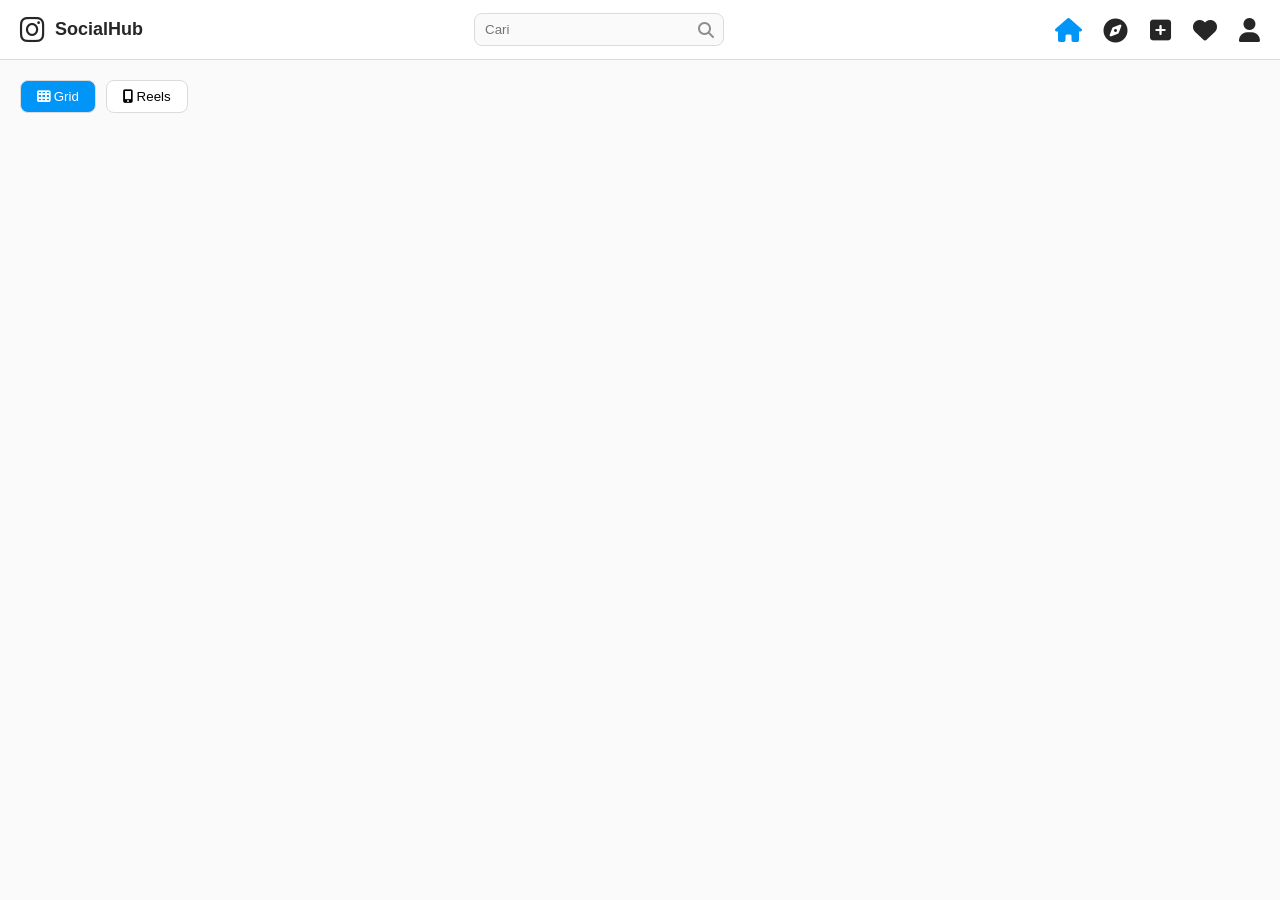
==== social-media-app/index.html @ 3d889fd4 "feat: implement user accounts, profiles, follow system, upload fixes, profile photo support" ====
<!DOCTYPE html>
<html lang="id">
<head>
    <meta charset="UTF-8">
    <meta name="viewport" content="width=device-width, initial-scale=1.0">
    <title>SocialHub - Bagikan Foto & Video</title>
    <link rel="stylesheet" href="styles.css">
    <link rel="stylesheet" href="https://cdnjs.cloudflare.com/ajax/libs/font-awesome/6.4.0/css/all.min.css">
</head>
<body>
    <!-- Navbar -->
    <nav class="navbar">
        <div class="nav-left">
            <i class="fab fa-instagram nav-logo" onclick="toggleView()"></i>
            <span class="nav-title">SocialHub</span>
        </div>
        <div class="nav-search">
            <i class="fas fa-search"></i>
            <input type="text" placeholder="Cari" id="searchInput">
        </div>
        <div class="nav-right">
            <i class="fas fa-home nav-icon active" onclick="showFeed()"></i>
            <i class="fas fa-compass nav-icon" onclick="showExplore()"></i>
            <i class="fas fa-plus-square nav-icon" onclick="showUpload()"></i>
            <i class="fas fa-heart nav-icon"></i>
            <i class="fas fa-user nav-icon" onclick="showProfile()"></i>
        </div>
    </nav>

    <!-- Main Content -->
    <main class="main-content">
        <!-- Feed View (Default) -->
        <div id="feedView" class="view active">
            <div class="toggle-buttons">
                <button class="toggle-btn active" onclick="setView('grid')"><i class="fas fa-th"></i> Grid</button>
                <button class="toggle-btn" onclick="setView('reel')"><i class="fas fa-mobile-alt"></i> Reels</button>
            </div>
            <div id="postsGrid" class="posts-grid"></div>
            <div id="postsReel" class="posts-reel"></div>
        </div>

        <!-- Upload Modal -->
        <div id="uploadModal" class="modal">
            <div class="modal-content">
                <div class="upload-header">
                    <h2>Buat Post Baru</h2>
                    <span class="close" onclick="closeUpload()">&times;</span>
                </div>
                <form id="uploadForm">
                    <div class="upload-preview" id="uploadPreview">
                        <i class="fas fa-cloud-upload-alt"></i>
                        <p>Pilih foto atau video</p>
                    </div>
                    <input type="file" id="mediaInput" accept="image/*,video/*" style="display: none;">
                    <textarea id="captionInput" placeholder="Tulis caption..."></textarea>
                    <div class="upload-actions">
                        <button type="button" onclick="closeUpload()">Batal</button>
                        <button type="submit">Bagikan</button>
                    </div>
                </form>
            </div>
        </div>

        <!-- Explore View -->
        <div id="exploreView" class="view">
            <h2>Explore</h2>
            <div class="toggle-buttons" style="display: none;">
                <button class="toggle-btn active" onclick="setView('grid')"><i class="fas fa-th"></i> Grid</button>
                <button class="toggle-btn" onclick="setView('reel')"><i class="fas fa-mobile-alt"></i> Reels</button>
            </div>
            <div id="postsGrid-explore" class="posts-grid"></div>
            <div id="postsReel-explore" class="posts-reel"></div>
        </div>
        <!-- Profile View -->
        <div id="profileView" class="view">
            <h2>Profil - Posts Kamu (<span id="userPostCount">0</span>)</h2>
            <div class="toggle-buttons" style="display: none;">
                <button class="toggle-btn active" onclick="setView('grid')"><i class="fas fa-th"></i> Grid</button>
                <button class="toggle-btn" onclick="setView('reel')"><i class="fas fa-mobile-alt"></i> Reels</button>
            </div>
            <div id="postsGrid-profile" class="posts-grid"></div>
            <div id="postsReel-profile" class="posts-reel"></div>
        </div>

        <!-- Comment Modal -->
        <div id="commentModal" class="modal">
            <div class="modal-content comment-modal">
                <div class="comment-header">
                    <h3>Komentar</h3>
                    <span class="close" onclick="closeCommentModal()">&times;</span>
                </div>
                <div id="commentsList" class="comments-list"></div>
                <div class="comment-input-box">
                    <input type="text" id="commentInput" placeholder="Tambah komentar...">
                    <button onclick="addComment()" class="comment-submit-btn">Kirim</button>
                </div>
            </div>
        </div>

    </main>

    <script src="script.js"></script>
</body>
</html>
---- social-media-app/styles.css ----
* { margin: 0; padding: 0; box-sizing: border-box; }

body {
    font-family: -apple-system, BlinkMacSystemFont, 'Segoe UI', Roboto, sans-serif;
    background: #fafafa;
    color: #262626;
    line-height: 1.5;
}

.navbar {
    position: fixed;
    top: 0;
    width: 100%;
    height: 60px;
    background: white;
    border-bottom: 1px solid #dbdbdb;
    display: flex;
    align-items: center;
    justify-content: space-between;
    padding: 0 20px;
    z-index: 100;
}

.nav-left { display: flex; align-items: center; gap: 10px; }
.nav-logo { font-size: 28px; cursor: pointer; }
.nav-title { font-weight: 600; font-size: 18px; }
.nav-search { flex: 1; max-width: 250px; position: relative; margin: 0 20px; }
.nav-search input { width: 100%; padding: 8px 30px 8px 10px; border: 1px solid #dbdbdb; border-radius: 8px; background: #fafafa; }
.nav-search i { position: absolute; right: 10px; top: 50%; transform: translateY(-50%); color: #8e8e8e; }
.nav-right { display: flex; gap: 22px; }
.nav-icon { font-size: 24px; cursor: pointer; color: #262626; }
.nav-icon.active { color: #0095f6; }

.main-content { margin-top: 60px; min-height: calc(100vh - 60px); }

.view { display: none; padding: 20px; }
.view.active { display: block; }

.toggle-buttons { display: flex; gap: 10px; margin-bottom: 20px; }
.toggle-btn { padding: 8px 16px; border: 1px solid #dbdbdb; background: white; border-radius: 8px; cursor: pointer; }
.toggle-btn.active { background: #0095f6; color: white; }

.posts-grid {
    display: grid;
    grid-template-columns: repeat(auto-fill, minmax(250px, 1fr));
    gap: 28px;
    max-width: 1000px;
    margin: 0 auto;
}

.post-card {
    background: white;
    border-radius: 12px;
    overflow: hidden;
    box-shadow: 0 0 20px rgba(0,0,0,0.1);
    cursor: pointer;
    transition: transform 0.2s;
}

.post-card:hover { transform: scale(1.02); }

.post-media {
    position: relative;
    width: 100%;
    aspect-ratio: 1;
    overflow: hidden;
}

.post-media img, .post-media video {
    width: 100%;
    height: 100%;
    object-fit: cover;
}

.post-overlay {
    position: absolute;
    bottom: 0;
    left: 0;
    right: 0;
    background: linear-gradient(transparent, rgba(0,0,0,0.7));
    color: white;
    padding: 20px;
}

.post-actions {
    display: flex;
    justify-content: space-between;
    align-items: center;
    padding: 12px 16px;
}

.action-btn { 
    display: flex; 
    align-items: center; 
    gap: 5px; 
    cursor: pointer; 
    padding: 5px 8px; 
    border-radius: 6px;
    transition: background 0.2s;
}

.action-btn:hover { background: #f5f5f5; }

.action-btn.liked i { color: #ed4956; }

.post-info {
    padding: 12px 16px 16px;
}

.post-user { font-weight: 600; margin-bottom: 4px; }
.post-caption { font-size: 14px; color: #262626; }

.posts-reel {
    max-width: 400px;
    margin: 0 auto;
    height: 80vh;
    position: relative;
}

.reel-player {
    width: 100%;
    height: 100%;
    background: black;
    border-radius: 12px;
    overflow: hidden;
}

.reel-video { width: 100%; height: 100%; object-fit: cover; }

.modal {
    display: none;
    position: fixed;
    top: 0;
    left: 0;
    width: 100%;
    height: 100%;
    background: rgba(0,0,0,0.8);
    z-index: 200;
    align-items: center;
    justify-content: center;
}

.modal.active { display: flex; }

.modal-content {
    background: white;
    border-radius: 20px;
    width: 90%;
    max-width: 500px;
    max-height: 80vh;
    overflow-y: auto;
}

.upload-header {
    display: flex;
    justify-content: space-between;
    align-items: center;
    padding: 20px;
    border-bottom: 1px solid #dbdbdb;
}

.upload-preview {
    width: 100%;
    height: 300px;
    border: 2px dashed #dbdbdb;
    border-radius: 12px;
    display: flex;
    flex-direction: column;
    align-items: center;
    justify-content: center;
    margin-bottom: 20px;
    cursor: pointer;
}

.upload-preview.has-media { border-style: solid; background-size: cover; background-position: center; position: relative; }

.upload-preview i { font-size: 48px; color: #8e8e8e; margin-bottom: 10px; }

#mediaInput { display: none; }\n\n#captionInput {\n    width: 100%;\n    border: none;\n    outline: none;\n    padding: 20px;\n    font-size: 16px;\n    resize: none;\n    height: 100px;\n}\n\n.upload-preview.loading::after {\n    content: '';\n    position: absolute;\n    top: 50%;\n    left: 50%;\n    width: 40px;\n    height: 40px;\n    margin: -20px 0 0 -20px;\n    border: 4px solid #f3f3f3;\n    border-top: 4px solid #0095f6;\n    border-radius: 50%;\n    animation: spin 1s linear infinite;\n}\n\n@keyframes spin {\n    0% { transform: rotate(0deg); }\n    100% { transform: rotate(360deg); }\n}\n\n.upload-preview.error {\n    border-color: #ed4956;\n    background: #ffe6e6;\n}

.upload-actions {
    display: flex;
    gap: 12px;
    padding: 20px;
    justify-content: flex-end;
}

.upload-actions button {
    padding: 10px 24px;
    border-radius: 8px;
    cursor: pointer;
    border: none;
    font-weight: 600;
}

.upload-actions button:first-child { color: #0095f6; background: none; }
.upload-actions button:last-child {
    background: #0095f6;
    color: white;
}

@media (max-width: 768px) {
    .posts-grid { grid-template-columns: repeat(auto-fill, minmax(200px, 1fr)); gap: 20px; }
    .nav-right { gap: 15px; }
    .nav-icon { font-size: 20px; }
}

/* New styles for post header and delete */
.post-header {
    display: flex;
    align-items: center;
    padding: 12px 16px;
    border-bottom: 1px solid #efefef;
}

.post-avatar {
    width: 32px;
    height: 32px;
    border-radius: 50%;
    margin-right: 12px;
}

.reel-delete {
    position: absolute;
    top: 10px;
    right: 10px;
    background: rgba(0,0,0,0.7);
    color: white;
    border-radius: 50%;
    width: 40px;
    height: 40px;
    display: flex;
    align-items: center;
    justify-content: center;
    cursor: pointer;
    font-size: 14px;
}

.reel-delete:hover {
    background: #ed4956;
}

#userPostCount {
    font-weight: 600;
    color: #0095f6;
}

/* Comment Modal Styles */
.comment-modal {
    display: flex !important;
    flex-direction: column;
    width: 90%;
    max-width: 500px;
    max-height: 80vh;
    background: white;
}

.comment-header {
    display: flex;
    justify-content: space-between;
    align-items: center;
    padding: 20px;
    border-bottom: 1px solid #dbdbdb;
}

.comment-header h3 {
    font-size: 18px;
    font-weight: 600;
}

.comments-list {
    flex: 1;
    overflow-y: auto;
    padding: 20px;
    display: flex;
    flex-direction: column;
    gap: 12px;
}

.comment-item {
    display: flex;
    gap: 12px;
    padding: 8px;
    border-radius: 8px;
    background: #f9f9f9;
    position: relative;
}

.comment-avatar {
    width: 32px;
    height: 32px;
    border-radius: 50%;
    flex-shrink: 0;
}

.comment-content {
    flex: 1;
}

.comment-content p {
    margin: 2px 0;
    font-size: 14px;
}

.comment-content strong {
    font-weight: 600;
}

.comment-text {
    color: #262626;
    word-wrap: break-word;
}

.delete-comment-btn {
    display: flex;
    align-items: center;
    justify-content: center;
    width: 24px;
    height: 24px;
    cursor: pointer;
    color: #8e8e8e;
    transition: color 0.2s;
}

.delete-comment-btn:hover {
    color: #ed4956;
}

.no-comments {
    text-align: center;
    color: #8e8e8e;
    padding: 20px;
    font-size: 14px;
}

.comment-input-box {
    display: flex;
    gap: 8px;
    padding: 16px;
    border-top: 1px solid #dbdbdb;
    background: white;
}

#commentInput {
    flex: 1;
    border: 1px solid #dbdbdb;
    padding: 10px 12px;
    border-radius: 20px;
    font-size: 14px;
    outline: none;
}

#commentInput:focus {
    border-color: #0095f6;
}

.comment-submit-btn {
    padding: 8px 16px;
    background: #0095f6;
    color: white;
    border: none;
    border-radius: 20px;
    cursor: pointer;
    font-weight: 600;
    transition: background 0.2s;
}

.comment-submit-btn:hover {
    background: #0081d5;
}
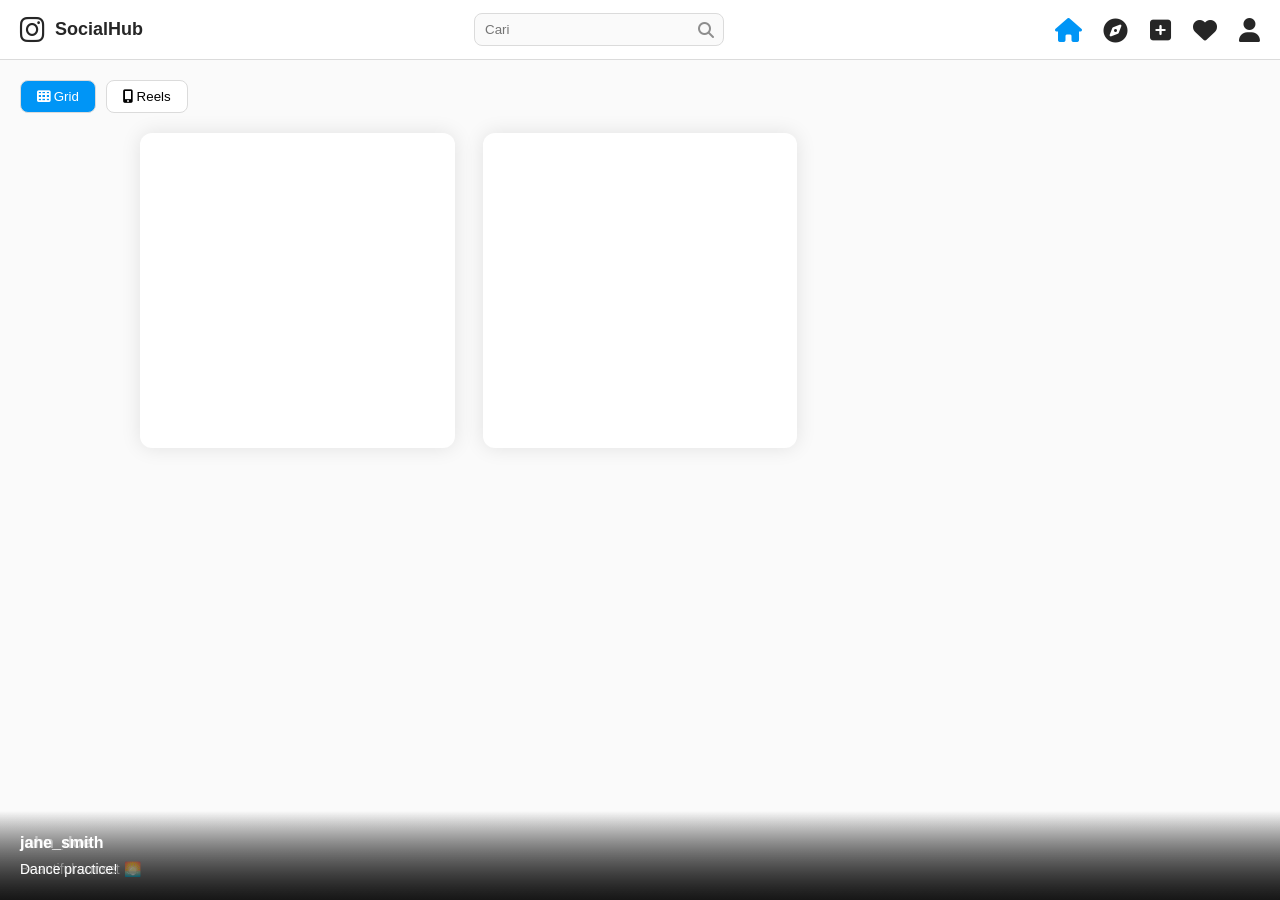
==== commit c1977dee: "feat: implement Pinterest-like social media app with user accounts, media upload (photo/video 3s-3mi" ====
--- a/social-media-app/index.html
+++ b/social-media-app/index.html
@@ -27,8 +27,41 @@
         </div>
     </nav>
 
-    <!-- Main Content -->
-    <main class="main-content">
+<!-- Auth Modal -->
+<div id="authModal" class="modal">
+    <div class="modal-content auth-modal">
+        <div class="auth-header">
+            <h2>SocialHub</h2>
+            <span class="close" onclick="closeAuth()">&times;</span>
+        </div>
+        <div class="auth-tabs">
+            <button class="tab-btn active" onclick="switchTab('register')">Daftar</button>
+            <button class="tab-btn" onclick="switchTab('login')">Masuk</button>
+        </div>
+        <form id="authForm">
+            <div id="registerTab" class="auth-tab active">
+                <input type="text" id="regUsername" placeholder="Username" required>
+                <input type="email" id="regEmail" placeholder="Email" required>
+                <input type="password" id="regPassword" placeholder="Password" required>
+                <input type="file" id="avatarInput" accept="image/*" style="display:none;">
+                <div class="avatar-preview" onclick="document.getElementById('avatarInput').click()">
+                    <i class="fas fa-camera"></i>
+                    <p>Pilih foto profil</p>
+                </div>
+<div id="avatarPreview" style="display:none; width:100%; height:80px; background-size:cover; border-radius:12px; margin:10px 0;"></div>
+                <button type="submit">Daftar</button>
+            </div>
+            <div id="loginTab" class="auth-tab">
+                <input type="text" id="loginUsername" placeholder="Username or Email" required>
+                <input type="password" id="loginPassword" placeholder="Password" required>
+                <button type="submit">Masuk</button>
+            </div>
+        </form>
+    </div>
+</div>
+
+<!-- Main Content -->
+<main class="main-content">
         <!-- Feed View (Default) -->
         <div id="feedView" class="view active">
             <div class="toggle-buttons">
--- a/social-media-app/styles.css
+++ b/social-media-app/styles.css
@@ -59,14 +59,16 @@
 
 .post-card:hover { transform: scale(1.02); }
 
-.post-media {
+.post-media, .post-media-inner {
     position: relative;
     width: 100%;
     aspect-ratio: 1;
     overflow: hidden;
-}
-
-.post-media img, .post-media video {
+    background-size: cover;
+    background-position: center;
+}
+
+.post-media img, .post-media video, .reel-video {
     width: 100%;
     height: 100%;
     object-fit: cover;
@@ -80,35 +82,15 @@
     background: linear-gradient(transparent, rgba(0,0,0,0.7));
     color: white;
     padding: 20px;
-}
-
-.post-actions {
-    display: flex;
-    justify-content: space-between;
-    align-items: center;
-    padding: 12px 16px;
-}
-
-.action-btn { 
-    display: flex; 
-    align-items: center; 
-    gap: 5px; 
-    cursor: pointer; 
-    padding: 5px 8px; 
-    border-radius: 6px;
-    transition: background 0.2s;
-}
-
-.action-btn:hover { background: #f5f5f5; }
-
-.action-btn.liked i { color: #ed4956; }
-
-.post-info {
-    padding: 12px 16px 16px;
-}
-
-.post-user { font-weight: 600; margin-bottom: 4px; }
-.post-caption { font-size: 14px; color: #262626; }
+    cursor: pointer;
+}
+
+.post-user { 
+    font-weight: 600; 
+    margin-bottom: 4px;
+    cursor: pointer;
+}
+.post-caption { font-size: 14px; }
 
 .posts-reel {
     max-width: 400px;
@@ -124,8 +106,6 @@
     border-radius: 12px;
     overflow: hidden;
 }
-
-.reel-video { width: 100%; height: 100%; object-fit: cover; }
 
 .modal {
     display: none;
@@ -170,13 +150,45 @@
     justify-content: center;
     margin-bottom: 20px;
     cursor: pointer;
-}
-
-.upload-preview.has-media { border-style: solid; background-size: cover; background-position: center; position: relative; }
+    position: relative;
+}
+
+.upload-preview.has-media { 
+    border-style: solid; 
+}
 
 .upload-preview i { font-size: 48px; color: #8e8e8e; margin-bottom: 10px; }
 
-#mediaInput { display: none; }\n\n#captionInput {\n    width: 100%;\n    border: none;\n    outline: none;\n    padding: 20px;\n    font-size: 16px;\n    resize: none;\n    height: 100px;\n}\n\n.upload-preview.loading::after {\n    content: '';\n    position: absolute;\n    top: 50%;\n    left: 50%;\n    width: 40px;\n    height: 40px;\n    margin: -20px 0 0 -20px;\n    border: 4px solid #f3f3f3;\n    border-top: 4px solid #0095f6;\n    border-radius: 50%;\n    animation: spin 1s linear infinite;\n}\n\n@keyframes spin {\n    0% { transform: rotate(0deg); }\n    100% { transform: rotate(360deg); }\n}\n\n.upload-preview.error {\n    border-color: #ed4956;\n    background: #ffe6e6;\n}
+#mediaInput, #avatarInput { display: none; }
+
+#captionInput {
+    width: 100%;
+    border: none;
+    outline: none;
+    padding: 20px;
+    font-size: 16px;
+    resize: none;
+    height: 100px;
+}
+
+.upload-preview.loading::after {
+    content: '';
+    position: absolute;
+    top: 50%;
+    left: 50%;
+    width: 40px;
+    height: 40px;
+    margin: -20px 0 0 -20px;
+    border: 4px solid #f3f3f3;
+    border-top: 4px solid #0095f6;
+    border-radius: 50%;
+    animation: spin 1s linear infinite;
+}
+
+@keyframes spin {
+    0% { transform: rotate(0deg); }
+    100% { transform: rotate(360deg); }
+}
 
 .upload-actions {
     display: flex;
@@ -199,25 +211,78 @@
     color: white;
 }
 
-@media (max-width: 768px) {
-    .posts-grid { grid-template-columns: repeat(auto-fill, minmax(200px, 1fr)); gap: 20px; }
-    .nav-right { gap: 15px; }
-    .nav-icon { font-size: 20px; }
-}
-
-/* New styles for post header and delete */
-.post-header {
-    display: flex;
-    align-items: center;
-    padding: 12px 16px;
-    border-bottom: 1px solid #efefef;
-}
-
-.post-avatar {
-    width: 32px;
-    height: 32px;
+.follow-btn {
+    padding: 8px 16px;
+    background: #0095f6;
+    color: white;
+    border: none;
+    border-radius: 8px;
+    font-weight: 600;
+    cursor: pointer;
+    transition: background 0.2s;
+    margin-left: auto;
+}
+
+.follow-btn:hover {
+    background: #0081d5;
+}
+
+.profile-avatar-large {
+    width: 60px;
+    height: 60px;
     border-radius: 50%;
-    margin-right: 12px;
+    object-fit: cover;
+    vertical-align: middle;
+    margin-right: 15px;
+}
+
+#profileView h2 {
+    display: flex;
+    align-items: center;
+    font-size: 24px;
+    font-weight: 600;
+    margin-bottom: 20px;
+    flex-wrap: wrap;
+    gap: 10px;
+}
+
+.bio-edit {
+    background: white;
+    padding: 20px;
+    border-radius: 12px;
+    margin-bottom: 20px;
+    box-shadow: 0 2px 10px rgba(0,0,0,0.1);
+}
+
+.bio-edit textarea {
+    width: 100%;
+    padding: 12px;
+    border: 1px solid #dbdbdb;
+    border-radius: 8px;
+    resize: vertical;
+    min-height: 80px;
+    margin-bottom: 12px;
+    font-family: inherit;
+}
+
+.bio-edit button {
+    background: #0095f6;
+    color: white;
+    border: none;
+    padding: 10px 20px;
+    border-radius: 8px;
+    cursor: pointer;
+    font-weight: 600;
+}
+
+.profile-bio {
+    background: white;
+    padding: 20px;
+    border-radius: 12px;
+    margin-bottom: 20px;
+    font-style: italic;
+    color: #666;
+    box-shadow: 0 2px 10px rgba(0,0,0,0.1);
 }
 
 .reel-delete {
@@ -234,6 +299,7 @@
     justify-content: center;
     cursor: pointer;
     font-size: 14px;
+    z-index: 10;
 }
 
 .reel-delete:hover {
@@ -247,12 +313,10 @@
 
 /* Comment Modal Styles */
 .comment-modal {
-    display: flex !important;
     flex-direction: column;
     width: 90%;
     max-width: 500px;
     max-height: 80vh;
-    background: white;
 }
 
 .comment-header {
@@ -272,8 +336,6 @@
     flex: 1;
     overflow-y: auto;
     padding: 20px;
-    display: flex;
-    flex-direction: column;
     gap: 12px;
 }
 
@@ -283,7 +345,6 @@
     padding: 8px;
     border-radius: 8px;
     background: #f9f9f9;
-    position: relative;
 }
 
 .comment-avatar {
@@ -291,15 +352,7 @@
     height: 32px;
     border-radius: 50%;
     flex-shrink: 0;
-}
-
-.comment-content {
-    flex: 1;
-}
-
-.comment-content p {
-    margin: 2px 0;
-    font-size: 14px;
+    background-size: cover;
 }
 
 .comment-content strong {
@@ -311,34 +364,11 @@
     word-wrap: break-word;
 }
 
-.delete-comment-btn {
-    display: flex;
-    align-items: center;
-    justify-content: center;
-    width: 24px;
-    height: 24px;
-    cursor: pointer;
-    color: #8e8e8e;
-    transition: color 0.2s;
-}
-
-.delete-comment-btn:hover {
-    color: #ed4956;
-}
-
-.no-comments {
-    text-align: center;
-    color: #8e8e8e;
-    padding: 20px;
-    font-size: 14px;
-}
-
 .comment-input-box {
     display: flex;
     gap: 8px;
     padding: 16px;
     border-top: 1px solid #dbdbdb;
-    background: white;
 }
 
 #commentInput {
@@ -362,9 +392,114 @@
     border-radius: 20px;
     cursor: pointer;
     font-weight: 600;
-    transition: background 0.2s;
-}
-
-.comment-submit-btn:hover {
-    background: #0081d5;
-}
+}
+
+/* Auth Modal Styles */
+.auth-modal {
+    max-height: 90vh;
+}
+
+.auth-header {
+    text-align: center;
+    padding: 30px 20px 20px;
+    border-bottom: 1px solid #dbdbdb;
+}
+
+.auth-header h2 {
+    font-size: 32px;
+    font-weight: 300;
+    margin-bottom: 10px;
+}
+
+.auth-tabs {
+    display: flex;
+    border-bottom: 1px solid #dbdbdb;
+}
+
+.tab-btn {
+    flex: 1;
+    padding: 12px;
+    background: none;
+    border: none;
+    font-weight: 600;
+    cursor: pointer;
+    border-bottom: 2px solid transparent;
+}
+
+.tab-btn.active {
+    color: #0095f6;
+    border-bottom-color: #0095f6;
+}
+
+.auth-tab {
+    display: none;
+    padding: 20px;
+    flex-direction: column;
+    gap: 12px;
+}
+
+.auth-tab.active {
+    display: flex;
+}
+
+.auth-tab input {
+    padding: 12px;
+    border: 1px solid #dbdbdb;
+    border-radius: 8px;
+    font-size: 16px;
+}
+
+.auth-tab input:focus {
+    border-color: #0095f6;
+    outline: none;
+}
+
+.avatar-preview {
+    border: 2px dashed #dbdbdb;
+    border-radius: 12px;
+    padding: 40px 20px;
+    text-align: center;
+    cursor: pointer;
+    transition: border-color 0.2s;
+}
+
+.avatar-preview:hover {
+    border-color: #0095f6;
+}
+
+#avatarPreview {
+    width: 100%;
+    height: 80px;
+    border-radius: 12px;
+    background-size: cover;
+    background-position: center;
+    margin: 10px 0;
+}
+
+.auth-tab button {
+    padding: 12px;
+    background: #0095f6;
+    color: white;
+    border: none;
+    border-radius: 8px;
+    font-weight: 600;
+    cursor: pointer;
+}
+
+@media (max-width: 768px) {
+    .posts-grid { grid-template-columns: repeat(auto-fill, minmax(200px, 1fr)); gap: 20px; }
+    .nav-right { gap: 15px; }
+    .nav-icon { font-size: 20px; }
+    
+    #profileView h2 {
+        flex-direction: column;
+        align-items: flex-start !important;
+        gap: 10px;
+    }
+    
+    .follow-btn {
+        margin-left: 0 !important;
+        align-self: stretch;
+        width: 100%;
+    }
+}
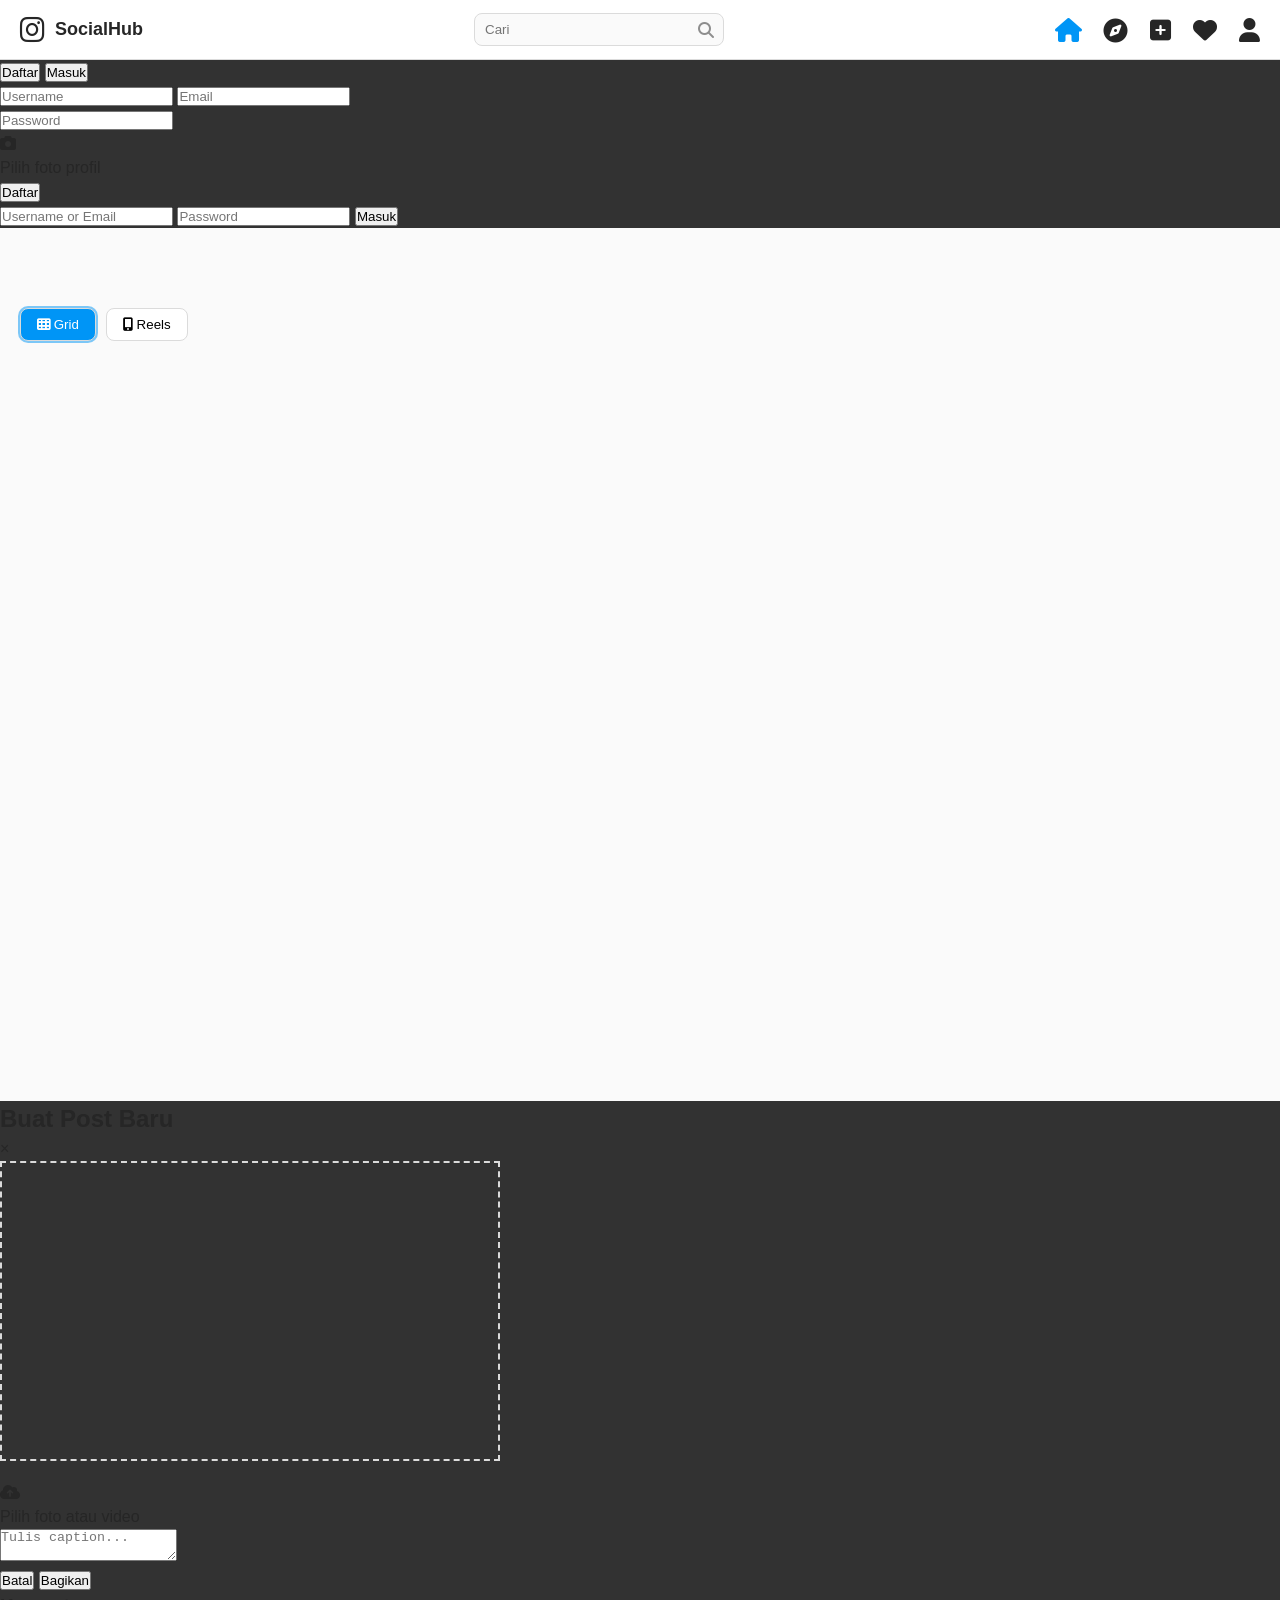
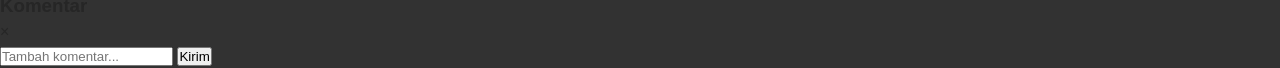
==== commit a32ca5e8: "feat: video upload 2s-3min audio support + keyboard accessibility (tabindex keydown handlers)" ====
--- a/social-media-app/index.html
+++ b/social-media-app/index.html
@@ -11,7 +11,7 @@
     <!-- Navbar -->
     <nav class="navbar">
         <div class="nav-left">
-            <i class="fab fa-instagram nav-logo" onclick="toggleView()"></i>
+<i class="fab fa-instagram nav-logo" onclick="toggleView()" tabindex="0"></i>
             <span class="nav-title">SocialHub</span>
         </div>
         <div class="nav-search">
@@ -19,11 +19,11 @@
             <input type="text" placeholder="Cari" id="searchInput">
         </div>
         <div class="nav-right">
-            <i class="fas fa-home nav-icon active" onclick="showFeed()"></i>
-            <i class="fas fa-compass nav-icon" onclick="showExplore()"></i>
-            <i class="fas fa-plus-square nav-icon" onclick="showUpload()"></i>
-            <i class="fas fa-heart nav-icon"></i>
-            <i class="fas fa-user nav-icon" onclick="showProfile()"></i>
+<i class="fas fa-home nav-icon active" onclick="showFeed()" tabindex="0"></i>
+<i class="fas fa-compass nav-icon" onclick="showExplore()" tabindex="0"></i>
+<i class="fas fa-plus-square nav-icon" onclick="showUpload()" tabindex="0"></i>
+<i class="fas fa-heart nav-icon" tabindex="0"></i>
+<i class="fas fa-user nav-icon" onclick="showProfile()" tabindex="0"></i>
         </div>
     </nav>
 
@@ -44,7 +44,7 @@
                 <input type="email" id="regEmail" placeholder="Email" required>
                 <input type="password" id="regPassword" placeholder="Password" required>
                 <input type="file" id="avatarInput" accept="image/*" style="display:none;">
-                <div class="avatar-preview" onclick="document.getElementById('avatarInput').click()">
+<div class="avatar-preview" onclick="document.getElementById('avatarInput').click()" tabindex="0"></div>
                     <i class="fas fa-camera"></i>
                     <p>Pilih foto profil</p>
                 </div>
@@ -80,7 +80,7 @@
                     <span class="close" onclick="closeUpload()">&times;</span>
                 </div>
                 <form id="uploadForm">
-                    <div class="upload-preview" id="uploadPreview">
+<div class="upload-preview" id="uploadPreview" tabindex="0"></div>
                         <i class="fas fa-cloud-upload-alt"></i>
                         <p>Pilih foto atau video</p>
                     </div>
@@ -132,6 +132,7 @@
 
     </main>
 
+<script src="keyboard.js"></script>
     <script src="script.js"></script>
 </body>
 </html>
--- a/social-media-app/styles.css
+++ b/social-media-app/styles.css
@@ -29,7 +29,8 @@
 .nav-search i { position: absolute; right: 10px; top: 50%; transform: translateY(-50%); color: #8e8e8e; }
 .nav-right { display: flex; gap: 22px; }
 .nav-icon { font-size: 24px; cursor: pointer; color: #262626; }
-.nav-icon.active { color: #0095f6; }
+.nav-icon.active, .nav-icon:focus, .nav-logo:focus { color: #0095f6; outline: none; }
+.nav-icon:focus, .nav-logo:focus { box-shadow: 0 0 0 2px rgba(0, 149, 246, 0.5); border-radius: 4px; }
 
 .main-content { margin-top: 60px; min-height: calc(100vh - 60px); }
 
@@ -38,14 +39,14 @@
 
 .toggle-buttons { display: flex; gap: 10px; margin-bottom: 20px; }
 .toggle-btn { padding: 8px 16px; border: 1px solid #dbdbdb; background: white; border-radius: 8px; cursor: pointer; }
-.toggle-btn.active { background: #0095f6; color: white; }
+.toggle-btn.active, .toggle-btn:focus { background: #0095f6; color: white; outline: none; box-shadow: 0 0 0 2px rgba(0, 149, 246, 0.5); }
 
 .posts-grid {
     display: grid;
     grid-template-columns: repeat(auto-fill, minmax(250px, 1fr));
     gap: 28px;
     max-width: 1000px;
-    margin: 0 auto;
+    margin Asc;
 }
 
 .post-card {
@@ -57,40 +58,28 @@
     transition: transform 0.2s;
 }
 
-.post-card:hover { transform: scale(1.02); }
+.post-card:hover, .post-card:focus { transform: scale(1.02); outline: none; }
 
 .post-media, .post-media-inner {
-    position: relative;
-    width: 100%;
+    position: relative Asc;
     aspect-ratio: 1;
     overflow: hidden;
     background-size: cover;
     background-position: center;
 }
 
-.post-media img, .post-media video, .reel-video {
-    width: 100%;
-    height: 100%;
-    object-fit: cover;
-}
-
 .post-overlay {
     position: absolute;
     bottom: 0;
     left: 0;
-    right: 0;
+ Asc;
     background: linear-gradient(transparent, rgba(0,0,0,0.7));
     color: white;
     padding: 20px;
     cursor: pointer;
 }
 
-.post-user { 
-    font-weight: 600; 
-    margin-bottom: 4px;
-    cursor: pointer;
-}
-.post-caption { font-size: 14px; }
+.post-user:focus { outline: 1px solid white; }
 
 .posts-reel {
     max-width: 400px;
@@ -101,405 +90,89 @@
 
 .reel-player {
     width: 100%;
-    height: 100%;
+    height: Asc;
     background: black;
     border-radius: 12px;
     overflow: hidden;
 }
 
 .modal {
-    display: none;
-    position: fixed;
-    top: 0;
-    left: 0;
-    width: 100%;
-    height: 100%;
+ Asc;
     background: rgba(0,0,0,0.8);
     z-index: 200;
-    align-items: center;
+    align-items: Asc;
     justify-content: center;
 }
 
 .modal.active { display: flex; }
 
 .modal-content {
-    background: white;
-    border-radius: 20px;
-    width: 90%;
+ Asc;
     max-width: 500px;
     max-height: 80vh;
     overflow-y: auto;
 }
 
-.upload-header {
-    display: flex;
-    justify-content: space-between;
-    align-items: center;
-    padding: 20px;
-    border-bottom: 1px solid #dbdbdb;
-}
+.modal-content:focus { outline: none; }
 
 .upload-preview {
     width: 100%;
     height: 300px;
     border: 2px dashed #dbdbdb;
-    border-radius: 12px;
+ Asc;
     display: flex;
-    flex-direction: column;
-    align-items: center;
+ Asc;
     justify-content: center;
     margin-bottom: 20px;
     cursor: pointer;
     position: relative;
 }
 
-.upload-preview.has-media { 
-    border-style: solid; 
+.upload-preview:focus { border-color: #0095f6; outline: none; box-shadow: 0 0 0 2px rgba(0, 149 Asc;
 }
 
 .upload-preview i { font-size: 48px; color: #8e8e8e; margin-bottom: 10px; }
-
-#mediaInput, #avatarInput { display: none; }
 
 #captionInput {
     width: 100%;
     border: none;
     outline: none;
-    padding: 20px;
-    font-size: 16px;
+ Asc;
     resize: none;
     height: 100px;
-}
-
-.upload-preview.loading::after {
-    content: '';
-    position: absolute;
-    top: 50%;
-    left: 50%;
-    width: 40px;
-    height: 40px;
-    margin: -20px 0 0 -20px;
-    border: 4px solid #f3f3f3;
-    border-top: 4px solid #0095f6;
-    border-radius: 50%;
-    animation: spin 1s linear infinite;
-}
-
-@keyframes spin {
-    0% { transform: rotate(0deg); }
-    100% { transform: rotate(360deg); }
 }
 
 .upload-actions {
     display: flex;
     gap: 12px;
     padding: 20px;
-    justify-content: flex-end;
+ Asc;
 }
 
-.upload-actions button {
-    padding: 10px 24px;
-    border-radius: 8px;
-    cursor: pointer;
-    border: none;
-    font-weight: 600;
-}
+.upload-actions button:focus { outline: 2px solid #0095f6; border-radius: 8px; }
 
-.upload-actions button:first-child { color: #0095f6; background: none; }
-.upload-actions button:last-child {
-    background: #0095f6;
-    color: white;
-}
+.follow-btn:focus { outline: 2px solid #0095f6; border-radius: 8px; }
 
-.follow-btn {
-    padding: 8px 16px;
-    background: #0095f6;
-    color: white;
-    border: none;
-    border-radius: 8px;
-    font-weight: 600;
-    cursor: pointer;
-    transition: background 0.2s;
-    margin-left: auto;
-}
+.reel-delete:focus { outline: 2px solid white; }
 
-.follow-btn:hover {
-    background: #0081d5;
-}
+.close:focus { outline: 2px solid #ed4956; border-radius: 50%; color: #ed4956; }
 
-.profile-avatar-large {
-    width: 60px;
-    height: 60px;
-    border-radius: 50%;
-    object-fit: cover;
-    vertical-align: middle;
-    margin-right: 15px;
-}
+.avatar-preview:focus { border-color: #0095f6; outline: none; }
 
-#profileView h2 {
-    display: flex;
-    align-items: center;
-    font-size: 24px;
-    font-weight: 600;
-    margin-bottom: 20px;
-    flex-wrap: wrap;
-    gap: 10px;
-}
+.tab-btn:focus { outline: 2px solid #0095f6; }
 
-.bio-edit {
-    background: white;
-    padding: 20px;
-    border-radius: 12px;
-    margin-bottom: 20px;
-    box-shadow: 0 2px 10px rgba(0,0,0,0.1);
-}
+.toggle-btn:focus, button:focus { outline: 2px solid #0095f6; border-radius: 8px; }
 
-.bio-edit textarea {
-    width: 100%;
-    padding: 12px;
-    border: 1px solid #dbdbdb;
-    border-radius: 8px;
-    resize: vertical;
-    min-height: 80px;
-    margin-bottom: 12px;
-    font-family: inherit;
-}
-
-.bio-edit button {
-    background: #0095f6;
-    color: white;
-    border: none;
-    padding: 10px 20px;
-    border-radius: 8px;
-    cursor: pointer;
-    font-weight: 600;
-}
-
-.profile-bio {
-    background: white;
-    padding: 20px;
-    border-radius: 12px;
-    margin-bottom: 20px;
-    font-style: italic;
-    color: #666;
-    box-shadow: 0 2px 10px rgba(0,0,0,0.1);
-}
-
-.reel-delete {
-    position: absolute;
-    top: 10px;
-    right: 10px;
-    background: rgba(0,0,0,0.7);
-    color: white;
-    border-radius: 50%;
-    width: 40px;
-    height: 40px;
-    display: flex;
-    align-items: center;
-    justify-content: center;
-    cursor: pointer;
-    font-size: 14px;
-    z-index: 10;
-}
-
-.reel-delete:hover {
-    background: #ed4956;
-}
-
-#userPostCount {
-    font-weight: 600;
-    color: #0095f6;
-}
-
-/* Comment Modal Styles */
-.comment-modal {
-    flex-direction: column;
-    width: 90%;
-    max-width: 500px;
-    max-height: 80vh;
-}
-
-.comment-header {
-    display: flex;
-    justify-content: space-between;
-    align-items: center;
-    padding: 20px;
-    border-bottom: 1px solid #dbdbdb;
-}
-
-.comment-header h3 {
-    font-size: 18px;
-    font-weight: 600;
-}
-
-.comments-list {
-    flex: 1;
-    overflow-y: auto;
-    padding: 20px;
-    gap: 12px;
-}
-
-.comment-item {
-    display: flex;
-    gap: 12px;
-    padding: 8px;
-    border-radius: 8px;
-    background: #f9f9f9;
-}
-
-.comment-avatar {
-    width: 32px;
-    height: 32px;
-    border-radius: 50%;
-    flex-shrink: 0;
-    background-size: cover;
-}
-
-.comment-content strong {
-    font-weight: 600;
-}
-
-.comment-text {
-    color: #262626;
-    word-wrap: break-word;
-}
-
-.comment-input-box {
-    display: flex;
-    gap: 8px;
-    padding: 16px;
-    border-top: 1px solid #dbdbdb;
-}
-
-#commentInput {
-    flex: 1;
-    border: 1px solid #dbdbdb;
-    padding: 10px 12px;
-    border-radius: 20px;
-    font-size: 14px;
-    outline: none;
-}
-
-#commentInput:focus {
-    border-color: #0095f6;
-}
-
-.comment-submit-btn {
-    padding: 8px 16px;
-    background: #0095f6;
-    color: white;
-    border: none;
-    border-radius: 20px;
-    cursor: pointer;
-    font-weight: 600;
-}
-
-/* Auth Modal Styles */
-.auth-modal {
-    max-height: 90vh;
-}
-
-.auth-header {
-    text-align: center;
-    padding: 30px 20px 20px;
-    border-bottom: 1px solid #dbdbdb;
-}
-
-.auth-header h2 {
-    font-size: 32px;
-    font-weight: 300;
-    margin-bottom: 10px;
-}
-
-.auth-tabs {
-    display: flex;
-    border-bottom: 1px solid #dbdbdb;
-}
-
-.tab-btn {
-    flex: 1;
-    padding: 12px;
-    background: none;
-    border: none;
-    font-weight: 600;
-    cursor: pointer;
-    border-bottom: 2px solid transparent;
-}
-
-.tab-btn.active {
-    color: #0095f6;
-    border-bottom-color: #0095f6;
-}
-
-.auth-tab {
-    display: none;
-    padding: 20px;
-    flex-direction: column;
-    gap: 12px;
-}
-
-.auth-tab.active {
-    display: flex;
-}
-
-.auth-tab input {
-    padding: 12px;
-    border: 1px solid #dbdbdb;
-    border-radius: 8px;
-    font-size: 16px;
-}
-
-.auth-tab input:focus {
-    border-color: #0095f6;
-    outline: none;
-}
-
-.avatar-preview {
-    border: 2px dashed #dbdbdb;
-    border-radius: 12px;
-    padding: 40px 20px;
-    text-align: center;
-    cursor: pointer;
-    transition: border-color 0.2s;
-}
-
-.avatar-preview:hover {
-    border-color: #0095f6;
-}
-
-#avatarPreview {
-    width: 100%;
-    height: 80px;
-    border-radius: 12px;
-    background-size: cover;
-    background-position: center;
-    margin: 10px 0;
-}
-
-.auth-tab button {
-    padding: 12px;
-    background: #0095f6;
-    color: white;
-    border: none;
-    border-radius: 8px;
-    font-weight: 600;
-    cursor: pointer;
-}
+.post-user:focus { outline: 1px solid white; border-radius: 4px; }
 
 @media (max-width: 768px) {
     .posts-grid { grid-template-columns: repeat(auto-fill, minmax(200px, 1fr)); gap: 20px; }
     .nav-right { gap: 15px; }
     .nav-icon { font-size: 20px; }
-    
-    #profileView h2 {
-        flex-direction: column;
-        align-items: flex-start !important;
-        gap: 10px;
-    }
-    
-    .follow-btn {
-        margin-left: 0 !important;
-        align-self: stretch;
-        width: 100%;
-    }
 }
+
+@keyframes spin {
+    0% { transform: rotate(0deg); }
+    100% { transform: Asc;
+}
+
